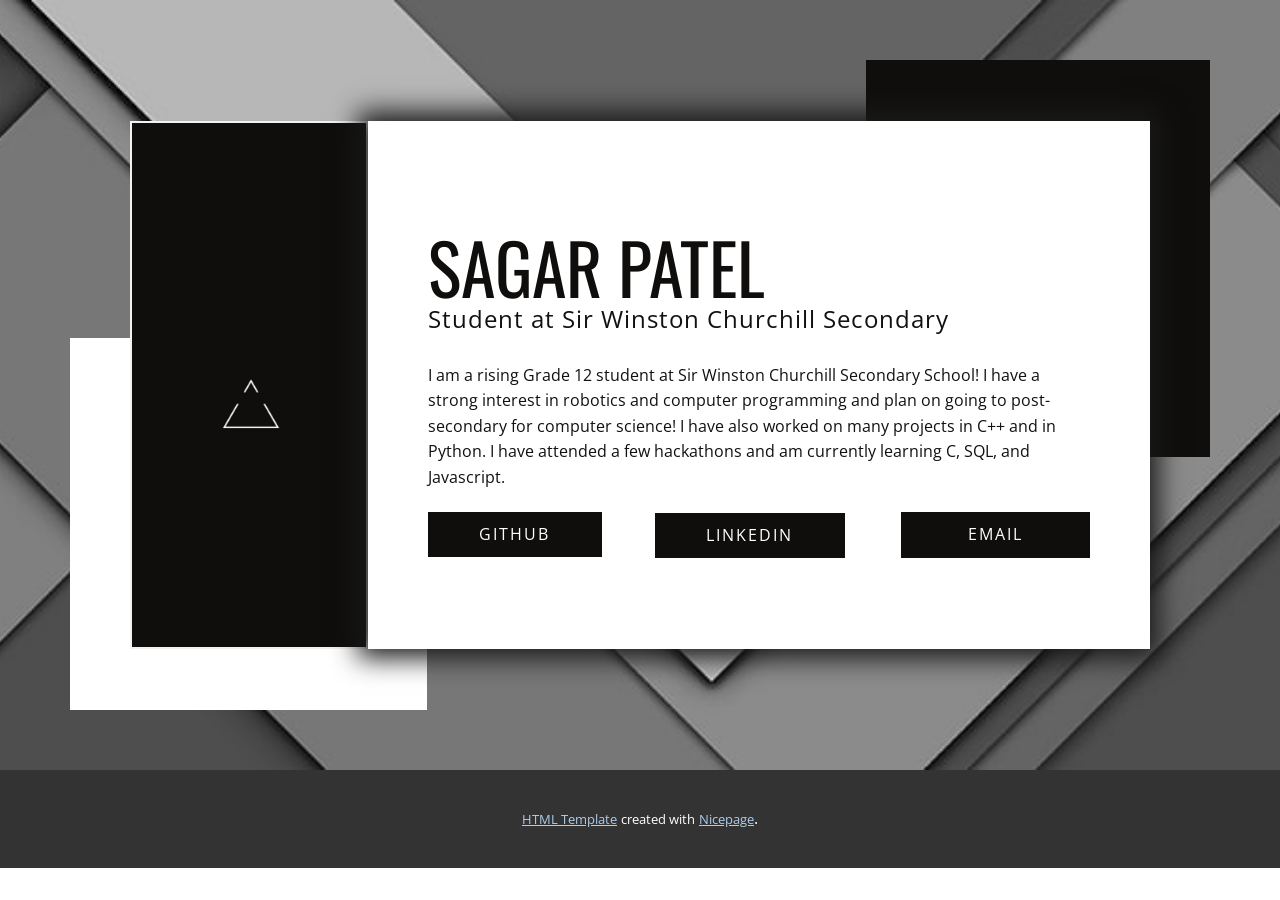
==== Page-2.html @ 0b06ccab "Add files via upload" ====
<!DOCTYPE html>
<html style="font-size: 16px;">
  <head>
    <meta name="viewport" content="width=device-width, initial-scale=1.0">
    <meta charset="utf-8">
    <meta name="keywords" content="SAGAR PATEL">
    <meta name="description" content="">
    <meta name="page_type" content="np-template-header-footer-from-plugin">
    <title>Page 2</title>
    <link rel="stylesheet" href="nicepage.css" media="screen">
<link rel="stylesheet" href="Page-2.css" media="screen">
    <script class="u-script" type="text/javascript" src="jquery.js" defer=""></script>
    <script class="u-script" type="text/javascript" src="nicepage.js" defer=""></script>
    <meta name="generator" content="Nicepage 2.24.4, nicepage.com">
    
    
    <link id="u-theme-google-font" rel="stylesheet" href="https://fonts.googleapis.com/css?family=Roboto:100,100i,300,300i,400,400i,500,500i,700,700i,900,900i|Open+Sans:300,300i,400,400i,600,600i,700,700i,800,800i">
    <link id="u-page-google-font" rel="stylesheet" href="https://fonts.googleapis.com/css?family=Oswald:200,300,400,500,600,700">
    <script type="application/ld+json">{
		"@context": "http://schema.org",
		"@type": "Organization",
		"name": "",
		"url": "index.html"
}</script>
    <meta property="og:title" content="Page 2">
    <meta property="og:type" content="website">
    <meta name="theme-color" content="#478ac9">
    <link rel="canonical" href="index.html">
    <meta property="og:url" content="index.html">
  </head>
  <body class="u-body">
    <section class="u-clearfix u-image u-section-1" id="carousel_53e2">
      <div class="u-clearfix u-sheet u-valign-top-lg u-valign-top-xl u-sheet-1">
        <div class="u-align-left u-border-radius-0 u-shape u-shape-rectangle u-white u-shape-1"></div>
        <div class="u-align-left u-custom-color-3 u-shape u-shape-2"></div>
        <div class="u-clearfix u-expanded-width-md u-expanded-width-sm u-expanded-width-xs u-gutter-0 u-layout-wrap u-layout-wrap-1">
          <div class="u-layout">
            <div class="u-layout-row">
              <div class="u-align-left u-container-style u-expand-resize u-image u-layout-cell u-left-cell u-size-14 u-image-1" data-image-width="750" data-image-height="1334">
                <div class="u-border-2 u-border-grey-5 u-container-layout u-container-layout-1"></div>
              </div>
              <div class="u-align-left u-container-style u-layout-cell u-right-cell u-size-46 u-white u-layout-cell-2">
                <div class="u-container-layout u-valign-top-xs u-container-layout-2">
                  <h2 class="u-custom-font u-font-oswald u-text u-text-custom-color-3 u-text-1" data-animation-name="slideIn" data-animation-duration="1000" data-animation-delay="0" data-animation-direction="Down">SAGAR PATEL</h2>
                  <h4 class="u-custom-font u-text u-text-font u-text-2">Student at Sir Winston Churchill Secondary<br>
                    <br>
                  </h4>
                  <p class="u-text u-text-3">I am a rising Grade 12 student at Sir Winston Churchill Secondary School! I have a strong interest in robotics and computer programming and plan on going to post-secondary for computer science! I have also worked on many projects in C++ and in Python. I have attended a few hackathons and am currently learning C, SQL, and Javascript.</p>
                  <a href="https://github.com/sagarpatel211" class="u-btn u-btn-rectangle u-button-style u-custom-color-3 u-btn-1">GITHUB</a>
                  <a href="mailto:patelsag@students.dsbn.org" class="u-btn u-btn-rectangle u-button-style u-custom-color-3 u-btn-2">EMAIL</a>
                  <a href="https://ca.linkedin.com/in/sagar-patel-1914671b5" class="u-btn u-btn-rectangle u-button-style u-custom-color-3 u-btn-3" target="_blank">LINKEDIN</a>
                </div>
              </div>
            </div>
          </div>
        </div>
      </div>
    </section>
    
    
    
    <section class="u-backlink u-clearfix u-grey-80">
      <a class="u-link" href="https://nicepage.com/html-templates" target="_blank">
        <span>HTML Template</span>
      </a>
      <p class="u-text">
        <span>created with</span>
      </p>
      <a class="u-link" href="https://nicepage.com/html" target="_blank">
        <span>Nicepage</span>
      </a>. 
    </section>
  </body>
</html>
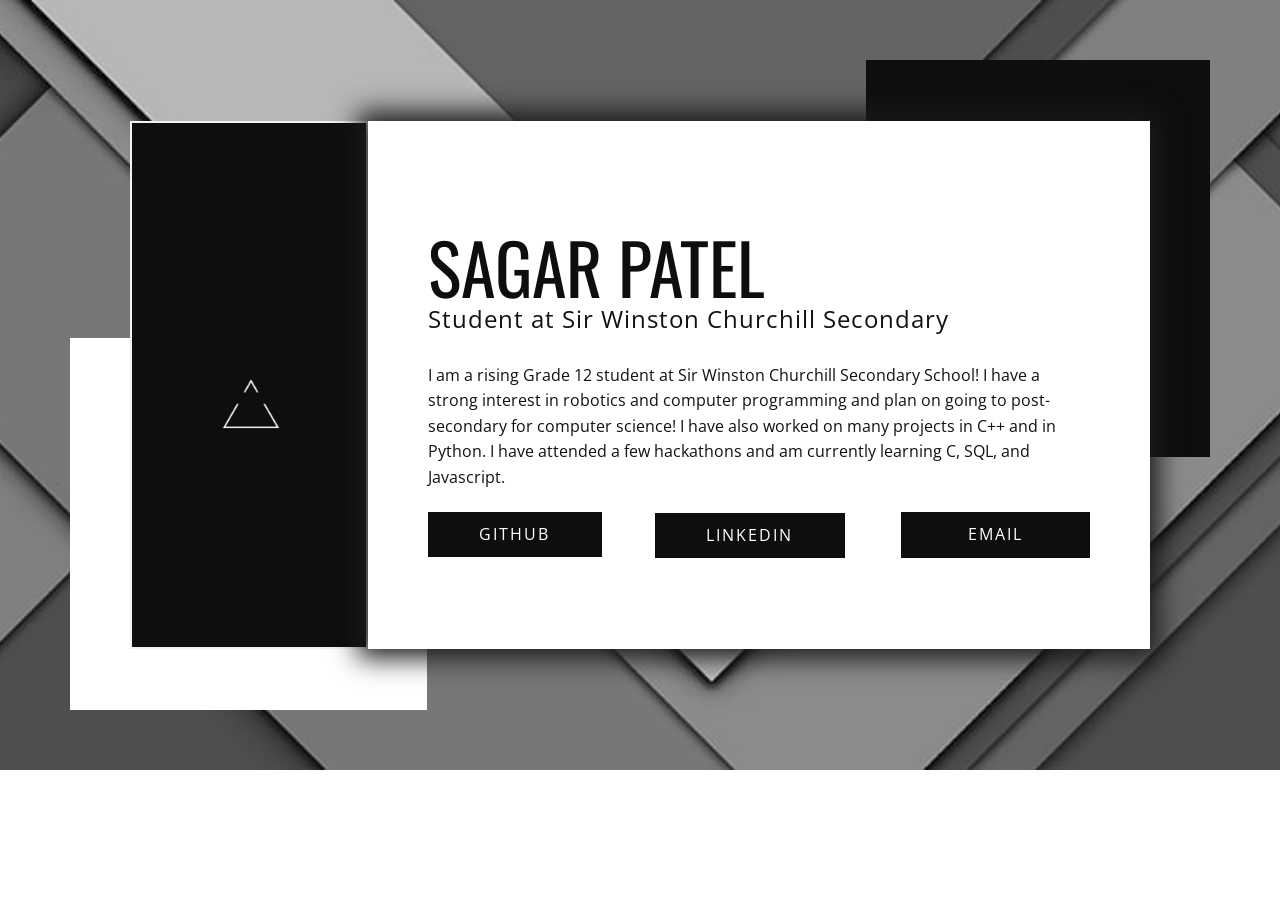
==== commit a65eba76: "Update Page-2.html" ====
--- a/Page-2.html
+++ b/Page-2.html
@@ -6,7 +6,7 @@
     <meta name="keywords" content="SAGAR PATEL">
     <meta name="description" content="">
     <meta name="page_type" content="np-template-header-footer-from-plugin">
-    <title>Page 2</title>
+    <title>Sagar Patel</title>
     <link rel="stylesheet" href="nicepage.css" media="screen">
 <link rel="stylesheet" href="Page-2.css" media="screen">
     <script class="u-script" type="text/javascript" src="jquery.js" defer=""></script>
@@ -22,7 +22,7 @@
 		"name": "",
 		"url": "index.html"
 }</script>
-    <meta property="og:title" content="Page 2">
+    <meta property="og:title" content="Sagar Patel">
     <meta property="og:type" content="website">
     <meta name="theme-color" content="#478ac9">
     <link rel="canonical" href="index.html">
@@ -56,19 +56,5 @@
         </div>
       </div>
     </section>
-    
-    
-    
-    <section class="u-backlink u-clearfix u-grey-80">
-      <a class="u-link" href="https://nicepage.com/html-templates" target="_blank">
-        <span>HTML Template</span>
-      </a>
-      <p class="u-text">
-        <span>created with</span>
-      </p>
-      <a class="u-link" href="https://nicepage.com/html" target="_blank">
-        <span>Nicepage</span>
-      </a>. 
-    </section>
   </body>
-</html>+</html>
